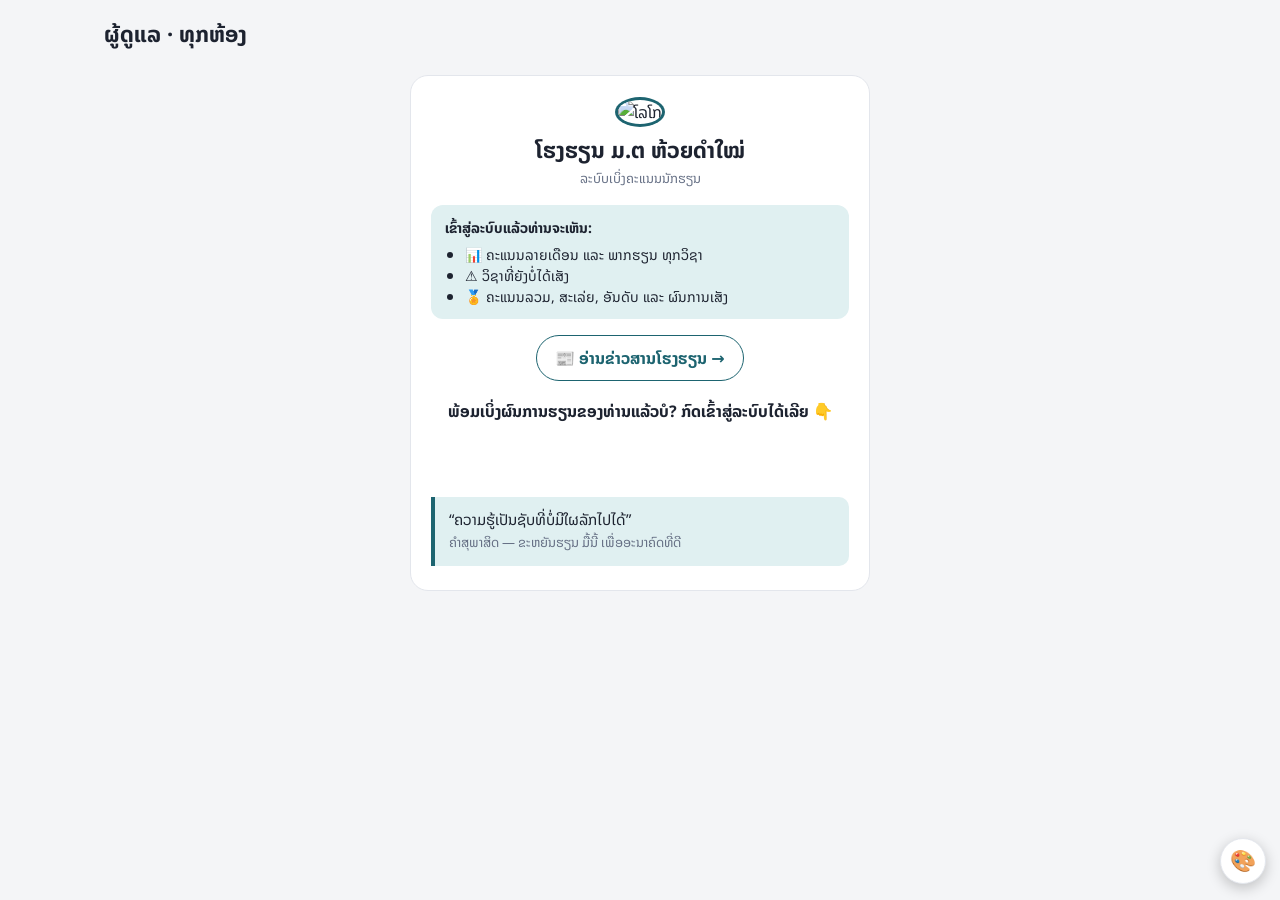
==== admin.html @ 9675bf58 "Add files via upload" ====
<!doctype html>
<html lang="lo"><head><meta charset="utf-8">
<meta name="viewport" content="width=device-width,initial-scale=1">
<title>ຜູ້ດູແລ · ຄະແນນທຸກຫ້ອງ</title></head>
<body><div class="wrap">
<h1>ຜູ້ດູແລ · ທຸກຫ້ອງ</h1>
<div class="mut" id="bar"></div>
<div id="login"></div><div class="err" id="e"></div>
<div id="main" hidden>
  <h2>ເລືອກຫ້ອງ</h2><div class="chips" id="cc"></div>
  <h2>ເລືອກເດືອນ</h2><div class="chips" id="mc"></div>
  <div class="row"><button id="bMiss" class="warn">⚠️ ສະແດງຄະແນນບໍ່ໄດ້ເສັງ</button></div>
  <div class="tw" id="tw" style="margin-top:10px"></div>
  <button id="fs" class="fsb">⛶ ເຕັມຈໍ</button>
</div></div>
<script src="portal.js"></script>
<script>
let cls, month, D, miss = false;
needLogin($("#login"), login);
async function login() {
  $("#bar").innerHTML = userBar();
  try {
    const r = await api({ a: "admin" });
    $("#login").hidden = true; $("#main").hidden = false; fullscreen($("#tw"), $("#fs"));
    $("#bMiss").onclick = () => { miss = !miss; $("#bMiss").classList.toggle("on", miss); show(); };
    chips($("#cc"), r.classes, "", pick);
    if (r.classes.length) pick(r.classes[0]);
  } catch (e) { if (e.auth) return location.reload(); $("#login").hidden = true; $("#e").textContent = e.message; }
}
async function pick(c) {
  cls = c; $("#tw").innerHTML = '<p class="mut" style="padding:14px">ກຳລັງໂຫຼດ…</p>';
  try { D = await api({ a: "admin", cls: c }); month = Object.keys(D.months)[0]; show(); }
  catch (e) { $("#tw").innerHTML = `<p class="err" style="padding:14px">${esc(e.message)}</p>`; }
}
function show() {
  chips($("#cc"), [...$("#cc").querySelectorAll("button")].map(b => b.dataset.m), cls, pick);
  chips($("#mc"), Object.keys(D.months), month, m => { month = m; show(); });
  $("#tw").innerHTML = table(D, D.months[month], { me: -1, miss });
}
</script></body></html>
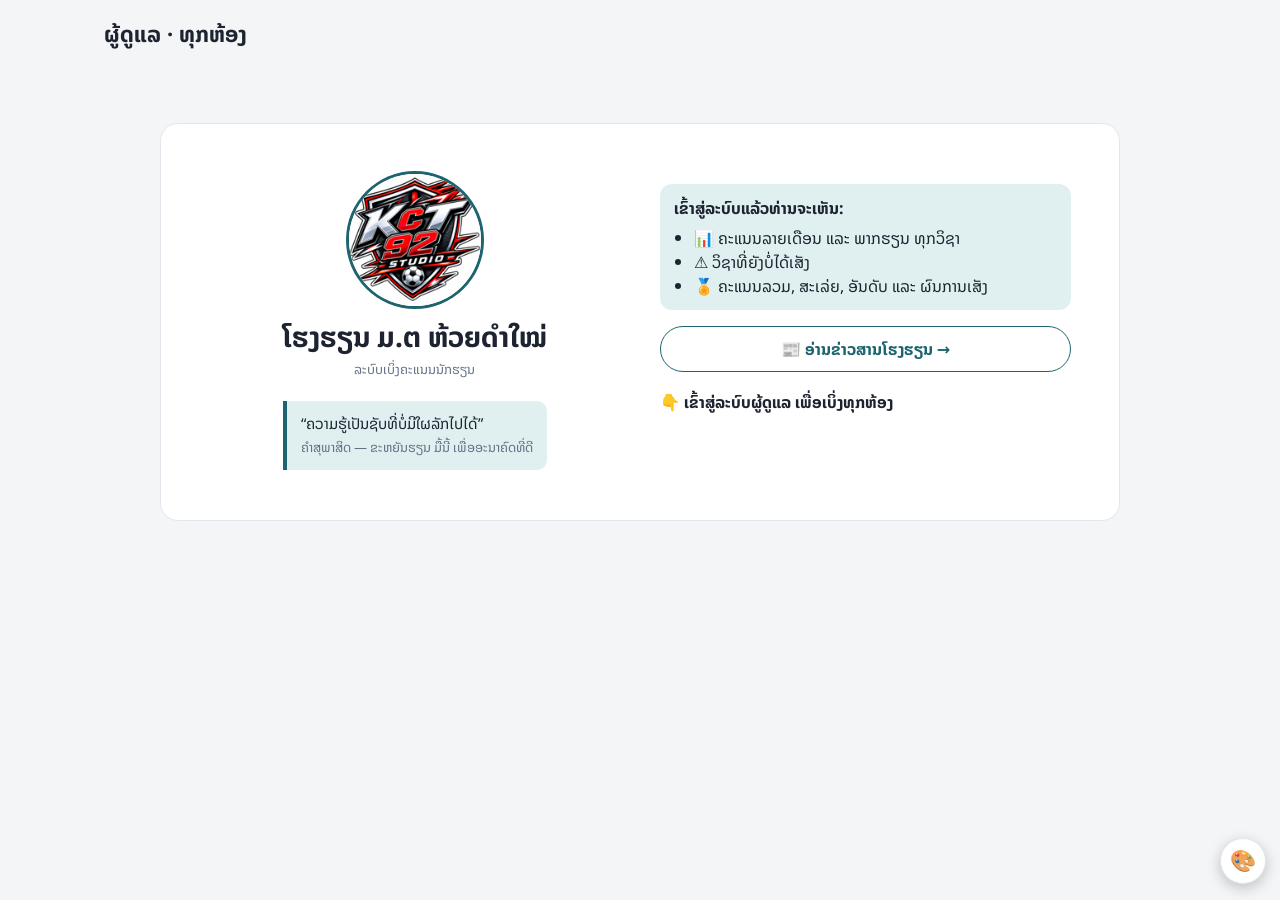
==== commit 331cf91a: "Add files via upload" ====
--- a/admin.html
+++ b/admin.html
@@ -16,7 +16,7 @@
 <script src="portal.js"></script>
 <script>
 let cls, month, D, miss = false;
-needLogin($("#login"), login);
+needLogin($("#login"), login, "👇 ເຂົ້າສູ່ລະບົບຜູ້ດູແລ ເພື່ອເບິ່ງທຸກຫ້ອງ");
 async function login() {
   $("#bar").innerHTML = userBar();
   try {
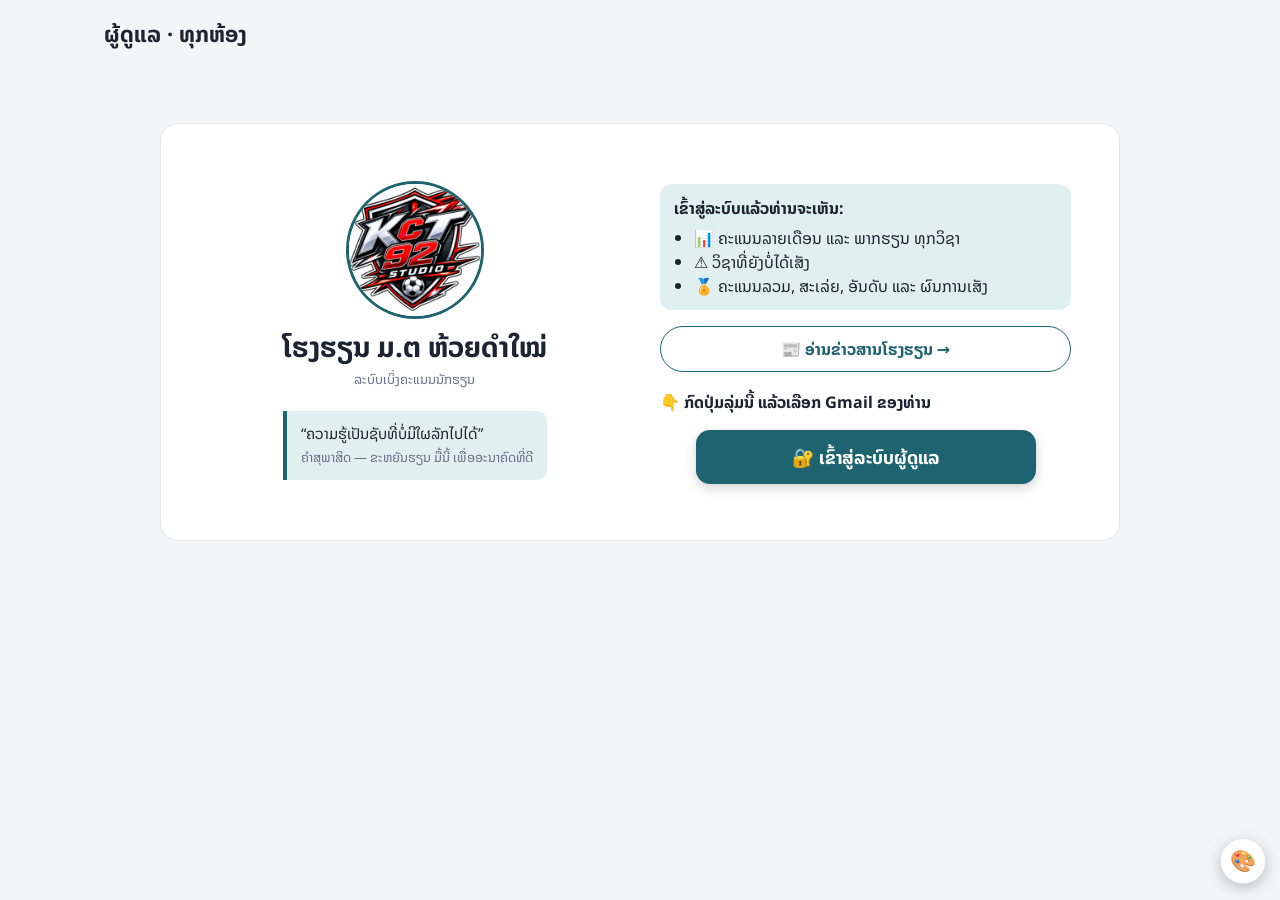
==== commit b1a431f5: "Add files via upload" ====
--- a/admin.html
+++ b/admin.html
@@ -16,7 +16,7 @@
 <script src="portal.js"></script>
 <script>
 let cls, month, D, miss = false;
-needLogin($("#login"), login, "👇 ເຂົ້າສູ່ລະບົບຜູ້ດູແລ ເພື່ອເບິ່ງທຸກຫ້ອງ");
+needLogin($("#login"), login, "ເຂົ້າສູ່ລະບົບຜູ້ດູແລ");
 async function login() {
   $("#bar").innerHTML = userBar();
   try {
